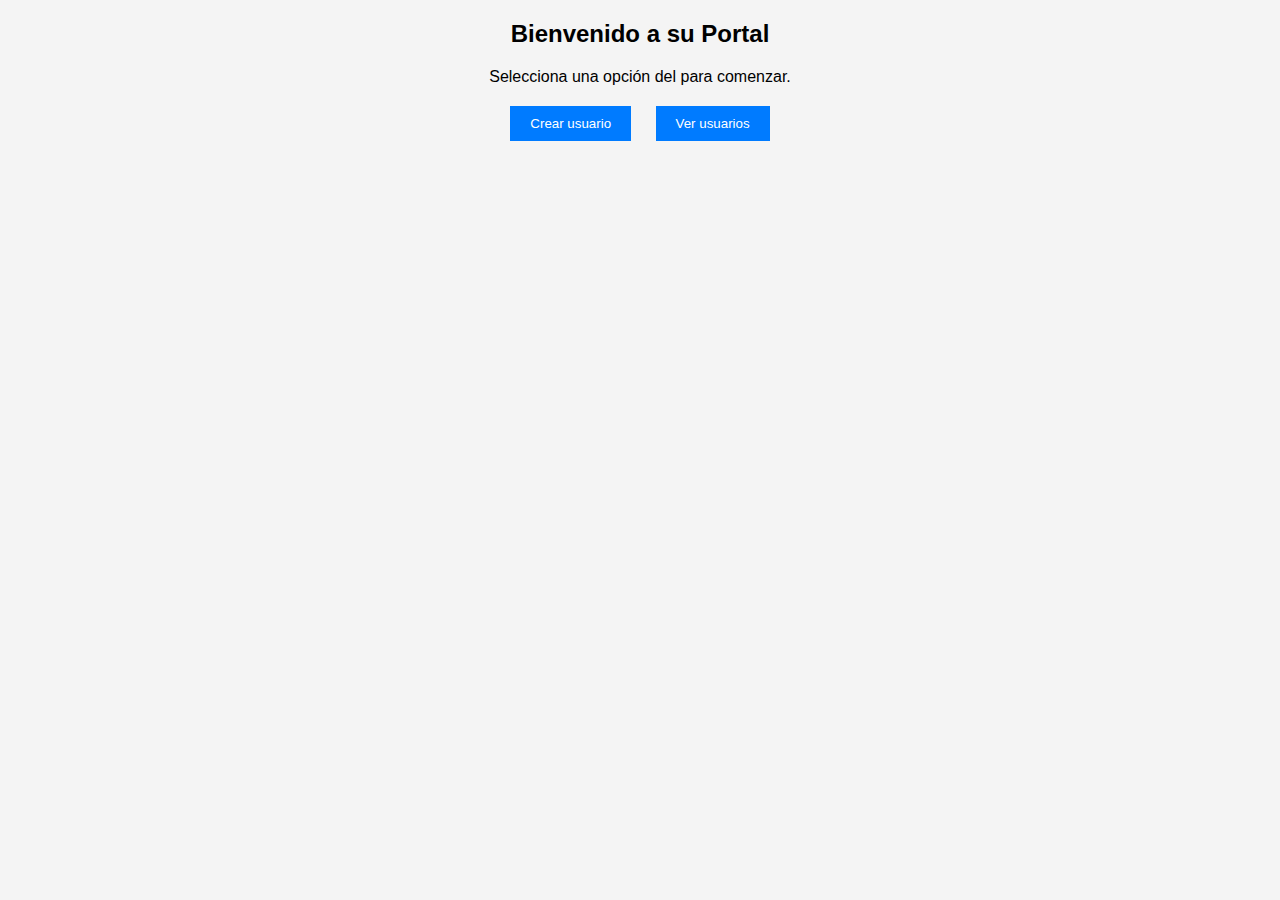
==== frontend/index.html @ c000e06b "commit initial" ====
<!DOCTYPE html>
<html lang="es">
<head>
    <meta charset="UTF-8">
    <meta name="viewport" content="width=device-width, initial-scale=1.0">
    <title>Portal de facturacion</title>
    <link rel="stylesheet" href="home.css">
</head>
<body>
    <h2>Bienvenido a su Portal</h2>
    <p>Selecciona una opción del para comenzar.</p>

    <div class="home-buttons">
        <a href="pages/create.html" ><button>Crear usuario</button></a>
        <a href="pages/facturas.html"><button>Ver usuarios</button></a>
    </div>
</body>
</html>
---- frontend/home.css ----
body {
    font-family: Arial, sans-serif;
    margin: 0;
    padding: 0;
    background-color: #f4f4f4;
}

h2, p {
    text-align: center;
}

.home-buttons {
    text-align: center;
    margin-top: 20px;
}

.home-buttons button {
    padding: 10px 20px;
    margin: 0 10px;
    background-color: #007bff;
    color: #fff;
    border: none;
    cursor: pointer;
}
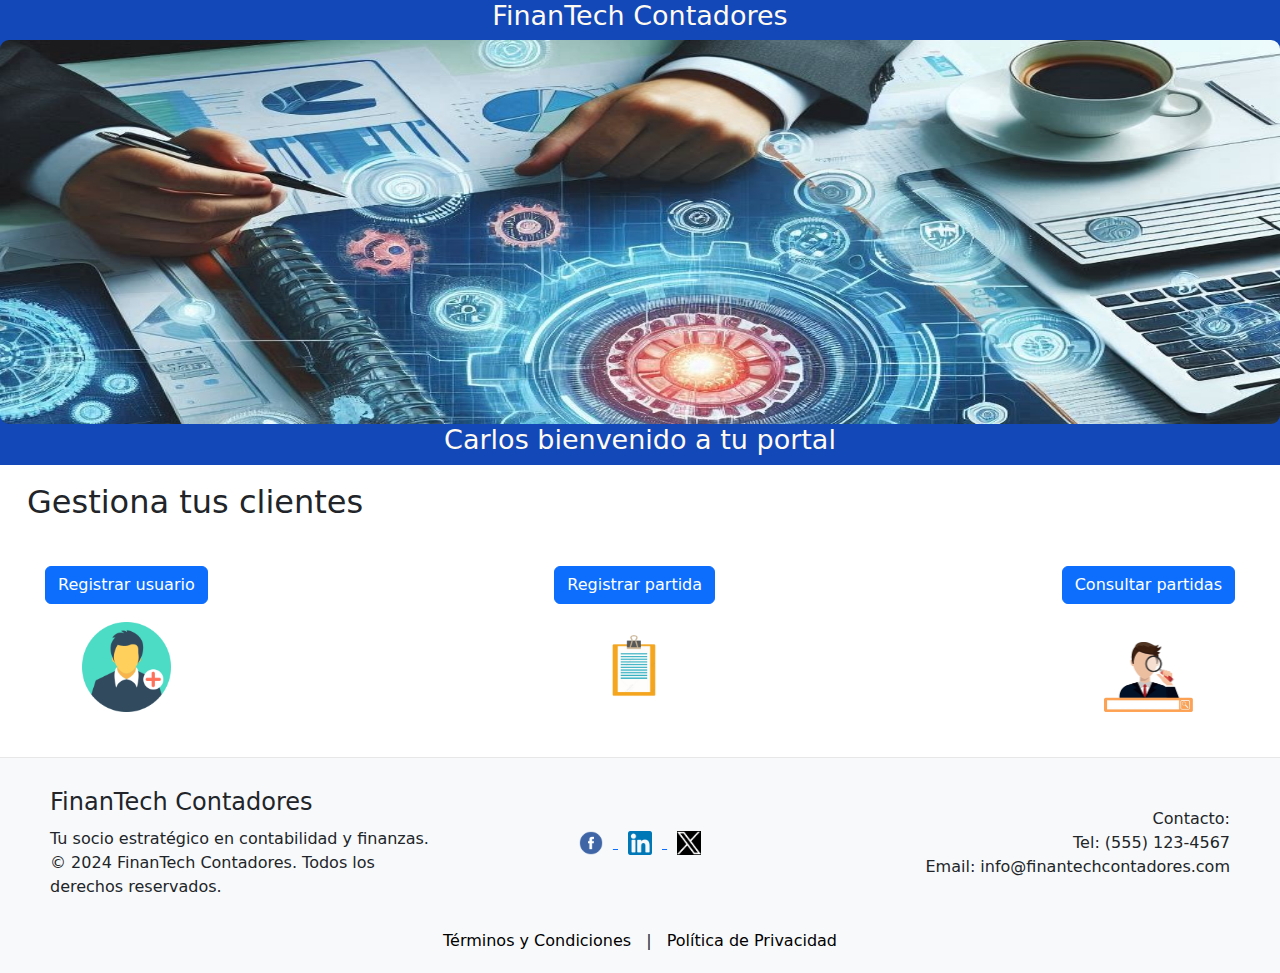
==== commit 2d64d606: "update code" ====
--- a/frontend/index.html
+++ b/frontend/index.html
@@ -1,19 +1,250 @@
 <!DOCTYPE html>
-<html lang="es">
+<html lang="en">
 <head>
     <meta charset="UTF-8">
     <meta name="viewport" content="width=device-width, initial-scale=1.0">
-    <title>Portal de facturacion</title>
+    <title>Bienvenido a su portal</title>
     <link rel="stylesheet" href="home.css">
+    <link href="https://stackpath.bootstrapcdn.com/bootstrap/4.5.2/css/bootstrap.min.css" rel="stylesheet">
+    <script src="https://code.jquery.com/jquery-3.5.1.slim.min.js"></script>
+    <script src="https://cdn.jsdelivr.net/npm/@popperjs/core@2.9.2/dist/umd/popper.min.js"></script>
+    <script src="https://stackpath.bootstrapcdn.com/bootstrap/4.5.2/js/bootstrap.min.js"></script>
+    <link href="https://cdn.jsdelivr.net/npm/bootstrap@5.3.3/dist/css/bootstrap.min.css" rel="stylesheet" integrity="sha384-QWTKZyjpPEjISv5WaRU9OFeRpok6YctnYmDr5pNlyT2bRjXh0JMhjY6hW+ALEwIH" crossorigin="anonymous">
+    <script src="https://cdn.jsdelivr.net/npm/bootstrap@5.3.3/dist/js/bootstrap.bundle.min.js" integrity="sha384-YvpcrYf0tY3lHB60NNkmXc5s9fDVZLESaAA55NDzOxhy9GkcIdslK1eN7N6jIeHz" crossorigin="anonymous"></script>
 </head>
 <body>
-    <h2>Bienvenido a su Portal</h2>
-    <p>Selecciona una opción del para comenzar.</p>
-
-    <div class="home-buttons">
-        <a href="pages/create.html" ><button>Crear usuario</button></a>
-        <a href="pages/facturas.html"><button>Ver usuarios</button></a>
+    <div class=" header">
+        <h1> FinanTech Contadores </h1>
+        <img src="images/header.jpg" alt="">
+        <h1> Carlos bienvenido a tu portal</h1>
     </div>
+    <div id="gestiona"><h2>Gestiona tus clientes</h2></div>
+    <div class="pestanas">
+        <div id="opciones">
+            <button type="button" class="btn btn-primary" data-bs-toggle="modal" data-bs-target="#registroUsuario" data-bs-whatever="@mdo">Registrar usuario</button>
+            <img src="images/NewUser2.png" alt="nuevo usuario">
+        </div>
+        <div id="opciones">
+            <button type="button" class="btn btn-primary" data-bs-toggle="modal" data-bs-target="#registroPartida" data-bs-whatever="@fat">Registrar partida</button>
+            <img src="images/NewInvoices.png" alt="">
+        </div>
+        <div id="opciones">
+            <button type="button" class="btn btn-primary" data-bs-toggle="modal" data-bs-target="#consultaPartida" data-bs-whatever="@getbootstrap">Consultar partidas</button>
+            <img src="images/search.png" alt="">
+        </div>
+        
+        <div class="modal fade" id="registroUsuario" tabindex="-1" aria-labelledby="Registrar usuario" aria-hidden="true">
+            <div class="modal-dialog">
+                <div class="modal-content">
+                <div class="modal-header">
+                    <h1 class="modal-title fs-5" idC="exampleModalLabel">Registre un nuevo cliente</h1>
+                    <button type="button" class="btn-close" data-bs-dismiss="modal" aria-label="Close"></button>
+                </div>
+                <div class="modal-body">
+                    <form id="userForm">
+                        <div class="mb-3">
+                            <label for="identificacion" class="col-form-label">Identificación</label>
+                            <input type="number" class="form-control" id="identificacion" required></textarea>
+                        </div>
+                        <div class="mb-3">
+                            <label for="nombre" class="col-form-label">Nombre</label>
+                            <input type="text" class="form-control" id="nombre" required>
+                        </div>
+                        <div class="mb-3">
+                            <label for="apellidos" class="col-form-label">Apellidos</label>
+                            <input type="text" class="form-control" id="apellidos" required></textarea>
+                        </div>
+                        <div class="mb-3">
+                            <label for="email" class="col-form-label">Email</label>
+                            <input type="email" class="form-control" id="email" required></textarea>
+                        </div>
+                        <div class="mb-3">
+                            <label for="telefono" class="col-form-label">Teléfono</label>
+                            <input type="text" class="form-control" id="telefono" required></textarea>
+                        </div>
+                        <div class="modal-footer">
+                            <button type="button" class="btn btn-secondary" data-bs-dismiss="modal">Cerrar</button>
+                            <button type="submit" class="btn btn-primary">Guardar</button>
+                        </div>
+                    </form>
+                </div>
+                </div>
+            </div>
+        </div>
+        <div class="modal fade" id="registroPartida" tabindex="-1" aria-labelledby="Registrar Partida" aria-hidden="true">
+            <div class="modal-dialog">
+                <div class="modal-content">
+                    <div class="modal-header">
+                        <h1 class="modal-title fs-5" id="exampleModalLabel">Registre nueva partida fiscal</h1>
+                        <button type="button" class="btn-close" data-bs-dismiss="modal" aria-label="Close"></button>
+                    </div>
+                    <div class="modal-body">
+                        <form id="partidaForm">
+                            <div class="row">
+                                <div class="col-md-6 mb-3">
+                                    <label for="identificacionBuscar" class="col-form-label">Identificación Cliente</label>
+                                    <input type="number" class="form-control" id="identificacionBuscar" required>
+                                </div>
+                                <div class="col-md-6 mb-3">
+                                    <label for="fecha" class="col-form-label">Fecha</label>
+                                    <input type="date" class="form-control" id="fecha" required>
+                                </div>
+                            </div>
+                            <div class="row">
+                                <div class="col-md-6 mb-3">
+                                    <label for="nit" class="col-form-label">Nit del emisor</label>
+                                    <input type="text" class="form-control" id="nit" required>
+                                </div>
+                                <div class="col-md-6 mb-3">
+                                    <label for="nombreComercio" class="col-form-label">N° factura</label>
+                                    <input type="text" class="form-control" id="nombreComercio" required>
+                                </div>
+                            </div>
+                            <div class="row">
+                                <div class="col-md-6 mb-3">
+                                    <label for="itemDescripcion" class="col-form-label">Descripción</label>
+                                    <textarea class="form-control" id="itemDescripcion" rows="3" required></textarea>
+                                </div>
+                                <div class="col-md-6 mb-3">
+                                    <label for="subtotal" class="col-form-label">Subtotal</label>
+                                    <input type="number" class="form-control" id="subtotal" required>
+                                </div>
+                            </div>
+                            <div class="row">
+                                <div class="col-md-6 mb-3">
+                                    <label for="total" class="col-form-label">Total</label>
+                                    <input type="number" class="form-control" id="total" required>
+                                </div>
+                                <div class="col-md-6 mb-3">
+                                    <label for="codigo" class="col-form-label">Código DIAN</label>
+                                    <select class="form-control" id="codigo" required>
+                                        <option value="">Seleccione un código</option>
+                                        <option value="47">47</option>
+                                        <option value="48">48</option>
+                                        <option value="49">49</option>
+                                        <option value="50">50</option>
+                                        <option value="51">51</option>
+                                        <option value="52">52</option>
+                                        <option value="53">53</option>
+                                        <option value="54">54</option>
+                                        <option value="55">55</option>
+                                        <option value="56">56</option>
+                                        <option value="57">57</option>
+                                        <option value="58">58</option>
+                                        <option value="59">59</option>
+                                        <option value="60">60</option>
+                                        <option value="61">61</option>
+                                        <option value="62">62</option>
+                                        <option value="63">63</option>
+                                        <option value="64">64</option>
+                                        <option value="65">65</option>
+                                        <option value="66">66</option>
+                                        <option value="67">67</option>
+                                        <option value="68">68</option>
+                                        <option value="69">69</option>
+                                        <option value="70">70</option>
+                                        <option value="71">71</option>
+                                        <option value="72">72</option>
+                                        <option value="73">73</option>
+                                        <option value="74">74</option>
+                                        <option value="75">75</option>
+                                        <option value="76">76</option>
+                                        <option value="77">77</option>
+                                        <option value="78">78</option>
+                                        <option value="79">79</option>
+                                        <option value="80">80</option>
+                                        <option value="81">81</option>
+                                        <option value="82">82</option>
+                                        <option value="83">83</option>
+                                        <option value="84">84</option>
+                                        <option value="85">85</option>
+                                    </select>
+                                </div>
+                            </div>
+                            <div class="modal-footer">
+                                <button type="button" class="btn btn-secondary" data-bs-dismiss="modal">Cerrar</button>
+                                <button type="submit" class="btn btn-primary">Guardar</button>
+                            </div>
+                        </form>
+                    </div>
+                </div>
+            </div>
+        </div>
+        <div class="modal fade" id="consultaPartida" tabindex="-1" aria-labelledby="Consultar Partida" aria-hidden="true">
+            <div class="modal-dialog modal-lg modal-dialog-centered">
+                <div class="modal-content">
+                    <div class="modal-header">
+                        <h5 class="modal-title" id="exampleModalLabel">Consulte partidas fiscales</h5>
+                        <button type="button" class="btn-close" data-bs-dismiss="modal" aria-label="Close"></button>
+                    </div>
+                    <div class="modal-body">
+                        <form id="consultaForm" class="mb-3">
+                            <div class="form-group">
+                                <label for="identificacionCliente">Identificación:</label>
+                                <input type="number" class="form-control" id="identificacionCliente" name="identificacionCliente" required>
+                            </div>
+                            <button type="submit" class="btn btn-primary mt-2">Consultar</button>
+                        </form>
+                        <h2>Partidas Fiscales</h2>
+                        <div class="table-responsive">
+                            <table id="partidasTable" class="table table-striped">
+                                <thead>
+                                    <tr>
+                                        <th>Fecha</th>
+                                        <th>NIT</th>
+                                        <th>N° Factura</th>
+                                        <th>Descripción</th>
+                                        <th>Subtotal $</th>
+                                        <th>Total $</th>
+                                        <th>Código DIAN</th>
+                                    </tr>
+                                </thead>
+                                <tbody>
+                                </tbody>
+                            </table>
+                        </div>
+                        <div class="total-partidas">
+                            Total de Partidas: $<span id="totalPartidas">0</span>
+                        </div>
+                    </div>
+                </div>
+            </div>
+        </div>     
+    </div> 
+    </div>
+    <footer class="footer">
+        <div class="footer-container">
+            <div class="footer-content">
+                <div class="footer-section">
+                    <h4>FinanTech Contadores</h4>
+                    <p>Tu socio estratégico en contabilidad y finanzas.</p>
+                    <p>&copy; 2024 FinanTech Contadores. Todos los derechos reservados.</p>
+                </div>
+                <div class="footer-section">
+                    <a href="https://www.facebook.com/FinanTechContadores">
+                        <img src="ico/facebook-icon.png" alt="Facebook" class="social-icon">
+                    </a>
+                    <a href="https://www.linkedin.com/company/FinanTechContadores">
+                        <img src="ico/linkedin-icon.png" alt="LinkedIn" class="social-icon">
+                    </a>
+                    <a href="https://www.twitter.com/FinanTechContadores">
+                        <img src="ico/twitter-icon.png" alt="Twitter" class="social-icon">
+                    </a>
+                </div>
+                <div class="footer-section">
+                    <p>Contacto:</p>
+                    <p>Tel: (555) 123-4567</p>
+                    <p>Email: info@finantechcontadores.com</p>
+                </div>
+            </div>
+            <div class="footer-links">
+                <a href="/terminos">Términos y Condiciones</a> |
+                <a href="/privacidad">Política de Privacidad</a>
+            </div>
+        </div>
+    </footer>
+    
+    <script src="home.js"></script>
 </body>
 </html>
 
--- a/frontend/home.css
+++ b/frontend/home.css
@@ -1,26 +1,129 @@
-body {
-    font-family: Arial, sans-serif;
-    margin: 0;
-    padding: 0;
-    background-color: #f4f4f4;
+.header{
+    display:flex;
+    flex-direction: column;
+    justify-content:center;
+    background-color:#1348b9;
+    color: floralwhite;
+}
+.header h1{
+    font-size: 3vmin;
+    text-align: center;
+}
+.header img{
+    display: flex;
+    height: 30vmax;
+    border-radius: 1vmin;
+}
+.pestanas{
+    margin: 5vmin;
+    display: flex;
+    flex-direction: row;
+    justify-content: space-between;
+}
+.registroFactura{
+    display: flex;
+    flex-direction: column;
+}
+.modal-body {
+    max-height: 500px;
+    overflow-y: auto;
+}
+table {
+    width: 100%;
+}
+th, td {
+    text-align: center;
+    vertical-align: middle;
+}
+th {
+    background-color: #f8f9fa;
+}
+.table-responsive {
+    width: 100%;
+}
+#partidasTable th {
+    white-space: nowrap;
+    text-overflow: ellipsis;
+}
+.total-partidas {
+    margin-top: 20px;
+    font-weight: bold;
+    text-align: right;
+}
+.footer {
+    background-color: #f8f9fa;
+    padding: 20px;
+    text-align: center;
+    border-top: 1px solid #e7e7e7;
 }
 
-h2, p {
+.footer-container {
+    max-width: 1200px;
+    margin: 0 auto;
+}
+
+.footer-content {
+    display: flex;
+    flex-wrap: wrap;
+    justify-content: space-between;
+    align-items: center;
+}
+
+.footer-section {
+    flex: 1;
+    text-align: left;
+    margin: 10px;
+}
+
+.footer-section h4 {
+    margin-bottom: 10px;
+}
+
+.footer-section p {
+    margin: 0;
+}
+
+.footer-section:nth-child(2) {
     text-align: center;
 }
 
-.home-buttons {
-    text-align: center;
+.footer-section:nth-child(3) {
+    text-align: right;
+}
+
+.social-icon {
+    margin: 0 10px;
+    width: 24px;
+    height: 24px;
+}
+
+.footer-links {
     margin-top: 20px;
 }
 
-.home-buttons button {
-    padding: 10px 20px;
+.footer-links a {
     margin: 0 10px;
-    background-color: #007bff;
-    color: #fff;
-    border: none;
-    cursor: pointer;
+    color: #000;
+    text-decoration: none;
+}
+
+.footer-links a:hover {
+    text-decoration: underline;
+}
+#opciones{
+    display: flex;
+    flex-direction: column;
+    justify-content: space-between;
+    align-items: center;
+}
+#opciones img{
+    width: 7vmax;
+    margin-top: 2vmin;
+    justify-content: center;
+}
+#gestiona{
+    padding-top: 2vmin;
+    padding-left: 3vmin;
 }
 
 
